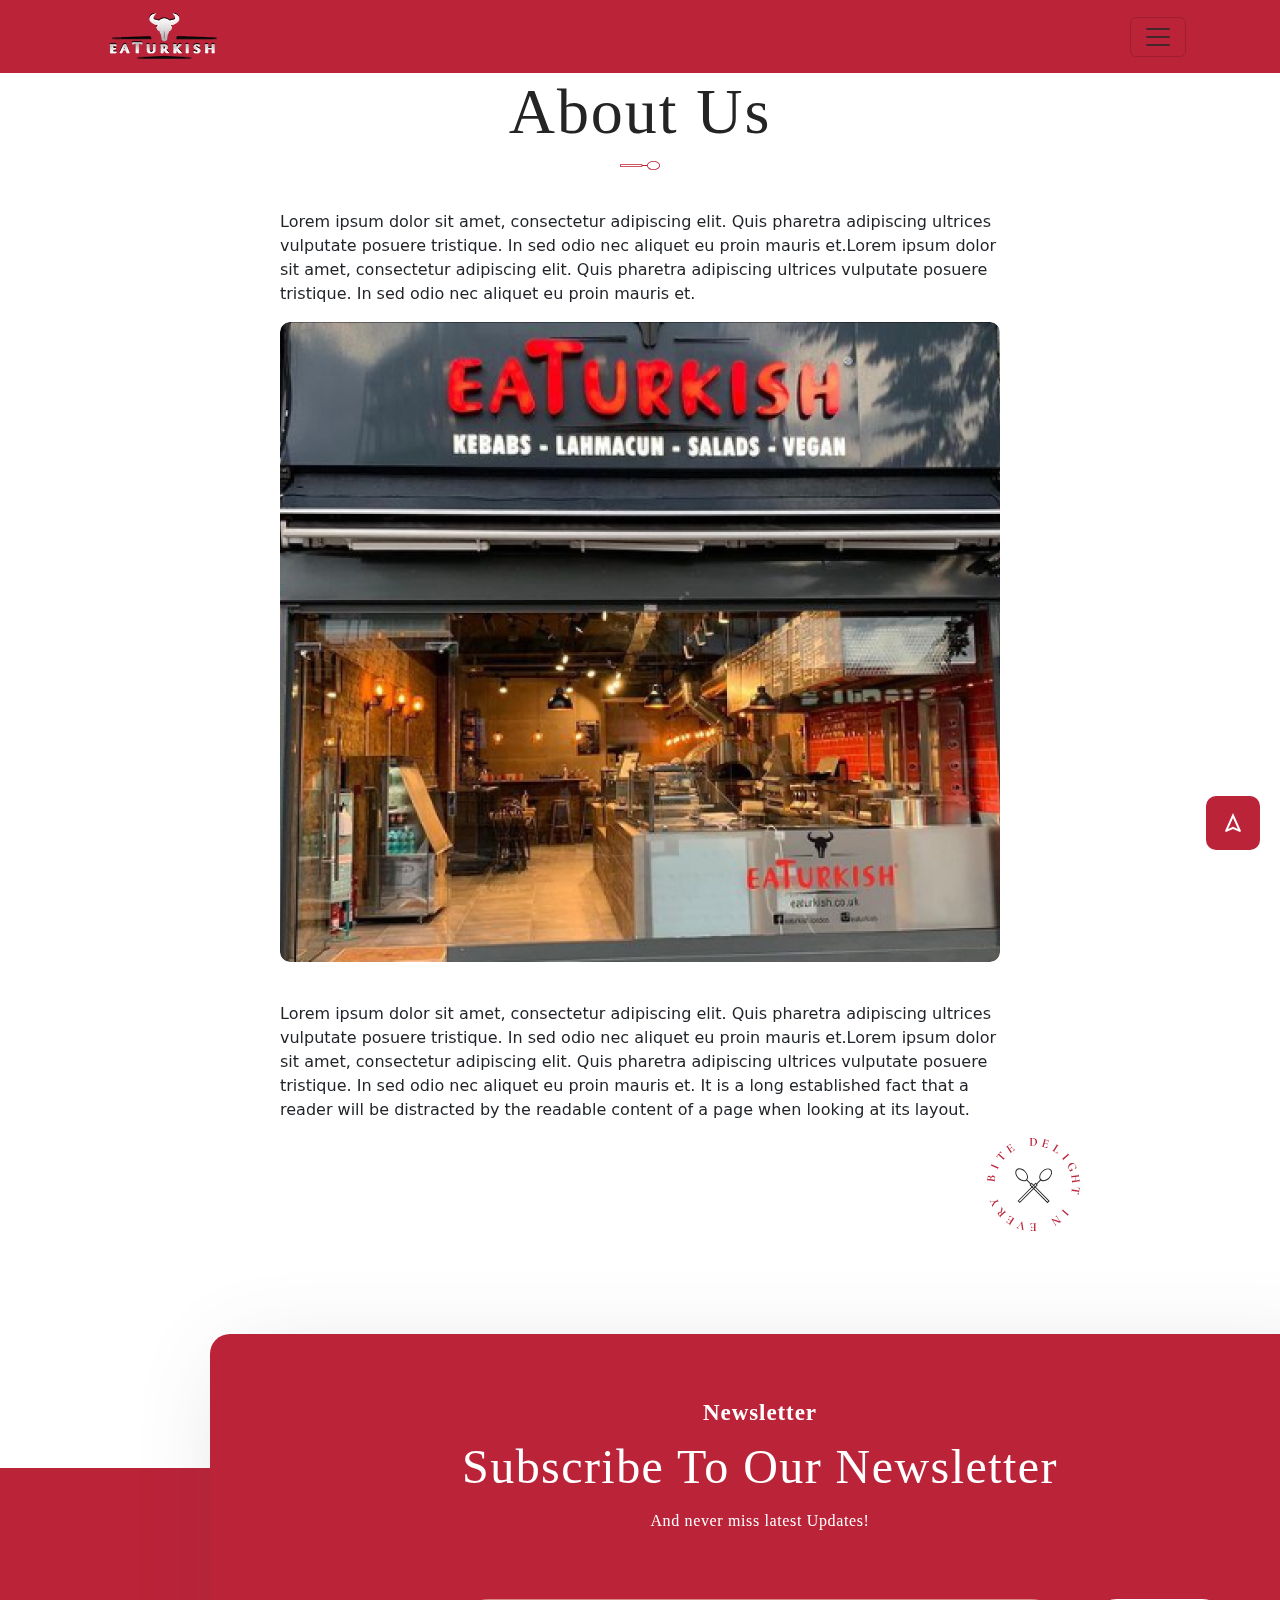
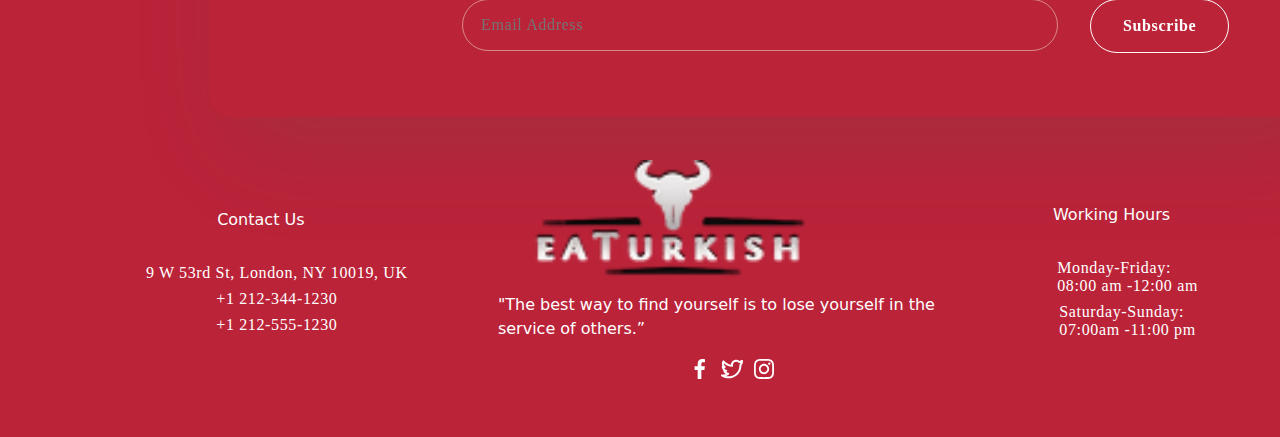
==== pages/about.html @ c63a6140 "exam-2.1" ====
<!DOCTYPE html>
<html lang="en">
<head>
    <meta charset="UTF-8">
    <meta name="viewport" content="width=device-width, initial-scale=1.0">
    <title>Document</title>
    <link rel="stylesheet" href="../css/about.min.css">
    <link rel="stylesheet" href="../css/bootstrap.min.css">
</head>
<header class="position-fixed w-100">
    <!-- <nav class="container">
        <div class="navbar pt-4">
            <img src="images/hedaer.logo.svg" alt="logo">
            <ul class="nav__list d-flex align-items-center gap-5 d-none">
                <li class="nav__item"><a href="#" class="nav__link">Menu</a></li>
                <li class="nav__item"><a href="#" class="nav__link">News</a></li>
                <li class="nav__item"><a href="#" class="nav__link">About Us</a></li>
                <li class="nav__item"><a href="#" class="nav__link">Contact Us</a></li>
                <li class="nav__item"><button class="nav__btn">Log in</button></li>
            </ul>
        </div>
    </nav> -->
    <div class="container">
        <nav class="navbar">
            <div class="container-fluid">
                <a class="navbar-brand" href="#"><img src="../images/hedaer.logo.svg" alt="logo"></a>
                <button class="navbar-toggler" type="button" data-bs-toggle="offcanvas" data-bs-target="#offcanvasNavbar" aria-controls="offcanvasNavbar" aria-label="Toggle navigation">
                    <span class="navbar-toggler-icon"></span>
                </button>
                <div class="offcanvas offcanvas-start w-100 bg-danger" tabindex="-1" id="offcanvasNavbar" aria-labelledby="offcanvasNavbarLabel">
                    <div class="offcanvas-header">
                        <h5 class="offcanvas-title" id="offcanvasNavbarLabel"><img src="../images/hedaer.logo.svg" alt="logo"></h5>
                        <button type="button" class="btn-close" data-bs-dismiss="offcanvas" aria-label="Close"></button>
                    </div>
                    <ul class="d-flex flex-column align-items-center justify-content-center gap-5">
                        <li class="nav-item bg-white p-2 w-100" style="max-width: 200px;">
                            <a class="nav-link text-black" aria-current="page" href="#">menu</a>
                        </li>
                        <li class="nav-item bg-white p-2 w-100" style="max-width: 200px;">
                            <a class="nav-link text-black" href="#">News</a>
                        </li>
                        <li class="nav-item bg-white p-2 w-100" style="max-width: 200px;">
                            <a class="nav-link text-black" href="#">About Us</a>
                        </li>
                        <li class="nav-item bg-white p-2 w-100" style="max-width: 200px;">
                            <a class="nav-link text-black" href="#">Contact Us</a>
                        </li>
                        <li class="nav-item bg-white p-2 w-100" style="max-width: 200px;">
                            <button class="nav-link text-black">Log in</button>
                        </li> 
                    </ul>
                </div>
            </div>
        </nav>
    </div>
</header>
<body>
     <button id="backtop">
            <a class="backtop__link" href="#">
                <img src="../images/top.svg" alt="">
            </a>
  </button>
    <main>
      <section id="about">
        <div class="container-about">
            <div class="about__wrapper d-flex flex-column align-items-center">
                <h1>About Us</h1>
                <img src="../images/news.logo.svg" alt="logo">
                <p class="">Lorem ipsum dolor sit amet, consectetur adipiscing elit. Quis pharetra adipiscing ultrices vulputate posuere tristique. In sed odio nec aliquet eu proin mauris et.Lorem ipsum dolor sit amet, consectetur adipiscing elit.
                    Quis pharetra adipiscing ultrices vulputate posuere tristique. In sed odio nec aliquet eu proin mauris et.
                </p>
                <img class="w-100 about__img" src="../images/pexels-ron-lach-8879653 2.jpg" alt="img">
                <p>Lorem ipsum dolor sit amet, consectetur adipiscing elit. Quis pharetra adipiscing ultrices vulputate posuere tristique. In sed odio nec aliquet eu proin mauris et.Lorem ipsum dolor sit amet, consectetur adipiscing elit.
                   Quis pharetra adipiscing ultrices vulputate posuere tristique. In sed odio nec aliquet eu proin mauris et. It is a long established fact that a reader will be distracted by the readable content of a page when looking at its layout. 
                </p>
            </div>
        </div>
         <img class="about__bottom__img" src="../images/img.svg" alt="img">
      </section>
    </main>
    <footer id="footer" class="footer position-relative">
        <div class="container">
            <div class="footer__wrapper">
                <div class="footer-box  position-absolute">
                    <h6>Newsletter</h6>
                    <h2>Subscribe to Our Newsletter</h2>
                    <p>And never miss latest Updates!</p>
                    <div class="form">
                        <input type="email" placeholder="Email Address">
                        <button>Subscribe</button>
                    </div>
                </div>
                <ul class="footer__list d-flex justify-content-between align-items-center">
                    <li class="footer__item d-flex flex-column gap-3">
                        <p class="text-white d-flex justify-content-center">Contact Us</p>
                        <ul class="footer__item__list d-flex flex-column align-items-center gap-2">
                            <li class="footer__item__list__item"><a href="#" class="nav-link text-white">9 W 53rd St, London, NY 10019, UK</a></li>
                            <li class="footer__item__list__item"><a href="#" class="nav-link text-white">+1 212-344-1230</a></li>
                            <li class="footer__item__list__item"><a href="#" class="nav-link text-white">+1 212-555-1230</a></li>
                        </ul>
                    </li>
                    <li class="footer__item d-flex flex-column gap-3">
                        <img class="w-100" style="max-width: 336px;" src="../images/hedaer.logo.svg" alt="logo">
                        <span class="footer__span text-white w-80">"The best way to find yourself is to lose yourself in the <br> service of others.”</span>
                        <ul class="footer__item__list d-flex justify-content-center align-items-center gap-2">
                            <img src="../images/facebook.svg" alt="logo">
                            <img src="../images/twitter.svg" alt="logo">
                            <img src="../images/instagramm.svg" alt="logo">
                        </ul>
                    </li>
                    <li class="footer__item d-flex flex-column gap-3">
                        <p class="text-white d-flex justify-content-center">Working Hours</p>
                        <ul class="footer__item__list d-flex flex-column align-items-center gap-2">
                            <li class="footer__item__list__item"><a href="#" class="nav-link text-white">Monday-Friday: <br>08:00 am -12:00 am</a></li>
                            <li class="footer__item__list__item"><a href="#" class="nav-link text-white">Saturday-Sunday: <br> 07:00am -11:00 pm</a></li>
                        </ul>
                    </li>
                </ul>
            </div>
        </div>
    </footer>
    <script src="../js/bootstrap.bundle.min.js"></script>
    <script src="../js/main.js"></script>
</body>
</html>
---- css/about.min.css ----
*{padding:0;margin:0}*,*::after,*::before{-webkit-box-sizing:border-box;box-sizing:border-box}html{scroll-behavior:smooth}ul{list-style:none}button{cursor:pointer}.container{max-width:1340px;padding-left:20px;padding-right:20px;margin:auto}#backtop{z-index:9999;border:none;border-radius:10px;position:fixed;right:20px;bottom:50px;background-color:rgba(0,0,0,0);background-color:#bb2339;-webkit-transition:.5s;transition:.5s}.backtop__link img{display:block;padding:15px;color:green;font-size:red}#backtop.backtop-show{bottom:50px}header{background-color:#bb2339}.nav__btn{padding:10px 40px;gap:10px;border-radius:100px;color:#fff;font-family:Open Sans;font-size:16px;font-style:normal;font-weight:600;line-height:175%;letter-spacing:.8px;background-color:rgba(0,0,0,0);text-transform:capitalize;border:1px solid #fff}.nav-item{border-radius:5px}.nav-link{color:#fff;font-family:Open Sans;font-size:16px;font-style:normal;font-weight:400;line-height:normal;letter-spacing:.64px}.nav__btn{display:-webkit-inline-box;display:-ms-inline-flexbox;display:inline-flex;padding:10px 40px;-webkit-box-pack:center;-ms-flex-pack:center;justify-content:center;text-align:center;gap:10px;font-family:Open Sans;font-size:16px;font-style:normal;font-weight:600;line-height:175%;letter-spacing:.8px;background-color:rgba(0,0,0,0);text-transform:capitalize;border-radius:100px;border:1px solid #fff}#home{padding:144px 0px 257px;background-color:#bb2339}.home__wrapper h6{margin-bottom:20px;font-family:Cera Round Pro;font-size:23px;color:#fff;font-style:normal;font-weight:700;line-height:130%;letter-spacing:.92px;text-transform:capitalize}.home__wrapper h1{margin-bottom:20px;width:100%;max-width:600px;color:#fff;font-family:Cera Round Pro;font-size:90px;font-style:normal;font-weight:700;line-height:130%;letter-spacing:3.6px;text-transform:capitalize}.home__wrapper p{max-width:453px;color:#fff;font-family:Open Sans;font-size:16px;font-style:normal;font-weight:400;line-height:175%;letter-spacing:.64px}.home__wrapper button{padding:8px 32px;-webkit-box-orient:vertical;-webkit-box-direction:normal;-ms-flex-direction:column;flex-direction:column;-webkit-box-pack:center;-ms-flex-pack:center;justify-content:center;-webkit-box-align:center;-ms-flex-align:center;align-items:center;color:#fff;font-family:Cera Round Pro;font-size:16px;font-style:normal;font-weight:700;line-height:175%;background-color:rgba(0,0,0,0);letter-spacing:.64px;border-radius:100px;border:1px solid #fff}.home__wrapper__rigth img{max-width:827px}#popular{padding:120px 0px;background:#f8f8f8}.popular__wrapper h2{margin-bottom:40px;color:#bb2339;font-variant-numeric:lining-nums tabular-nums;font-family:Cera Round Pro;font-size:48px;font-style:normal;font-weight:500;line-height:normal;letter-spacing:1.44px;text-transform:capitalize}.carousl__card{padding:20px 20px 40px;width:100%;max-width:310px;height:396px;-ms-flex-negative:0;flex-shrink:0;border-radius:14px;background:#fff}.carousl__card .carousel__kabab{margin-bottom:10px;width:100%;max-width:270px}.carousl__card p{margin-bottom:20px;max-width:270px;color:#242424;text-align:center;font-family:Open Sans;font-size:18px;font-style:normal;font-weight:600;line-height:normal}.carousl__card .carousel__star{margin-bottom:20px;width:100%;max-width:108px}.carousl__card span{color:#bb2339;text-align:center;font-family:Open Sans;font-size:24px;font-style:normal;font-weight:700;line-height:normal}#team-carousel{position:relative}#team-carousel :is(.owl-prev,.owl-next){position:absolute;width:40px;height:40px;top:-60px;background-color:rgba(0,0,0,0);border:1px solid #646464;border-radius:5px}#carousel :is(.owl-prev,.owl-next){position:absolute;width:40px;height:40px;top:-60px;background-color:rgba(0,0,0,0);border:1px solid #646464;border-radius:5px}#carousel :is(.owl-prev,.owl-next){position:absolute;width:40px;height:40px;top:-60px;background-color:rgba(0,0,0,0);border:1px solid #646464;border-radius:5px}#team-carousel :is(.owl-prev,.owl-next):hover{border:1px solid #bb2339}#team-carousel .owl-prev{right:50px;-webkit-transition:.5s;transition:.5s}#team-carousel .owl-next{right:5px;-webkit-transition:.5s;transition:.5s}#team-carousel .owl-dot span{width:30px;height:10px;background:gray;-webkit-transition:all .5s;transition:all .5s}#team-carousel .owl-dot.active span{display:-webkit-box;display:-ms-flexbox;display:flex;gap:35px;width:50px;background:red}.bottom__card{padding:30px 50px 30px 20px;width:100%;max-width:410px;-ms-flex-negative:0;flex-shrink:0;border-radius:10px;border:1px solid rgba(51,51,51,.1);background:#fff}.bottom__card h4{margin-bottom:10px;color:#333;font-family:Inter;font-size:24px;font-style:normal;font-weight:600;line-height:26px}.bottom__card p{margin-bottom:21px;width:100%;max-width:340px;color:#333;font-family:Inter;font-size:14px;font-style:normal;font-weight:400;line-height:22px;opacity:.7}.bottom__card .carousel__list{display:-webkit-box;display:-ms-flexbox;display:flex;-webkit-box-align:center;-ms-flex-align:center;align-items:center;-webkit-box-pack:justify;-ms-flex-pack:justify;justify-content:space-between}.bottom__card .carousel__list .carousel__item{display:-webkit-box;display:-ms-flexbox;display:flex;-webkit-box-align:center;-ms-flex-align:center;align-items:center;-webkit-box-pack:start;-ms-flex-pack:start;justify-content:flex-start;gap:5px}.carousel__card{padding:30px 50px 30px 20px;width:100%;max-width:410px;-ms-flex-negative:0;flex-shrink:0;border-radius:10px;border:1px solid rgba(51,51,51,.1);background:#fff}.carousel__card h4{color:#333;font-family:Inter;font-size:24px;font-style:normal;font-weight:600;line-height:26px}.carousel__card p{max-width:340px;color:#333;font-family:Inter;font-size:14px;font-style:normal;font-weight:400;line-height:22px;opacity:.7}#bottom-carousel :is(.owl-prev,.owl-next){background-color:rgba(0,0,0,0);border:1px solid #646464;width:40px;height:40px}#bottom-carousel :is(.owl-prev,.owl-next):hover{border:1px solid #bb2339}#tab{padding:120px 0px}.tab__card{border-radius:14px;border:1px solid rgba(36,36,36,.1);background:#fff}.ap-tab-list{margin-bottom:50px}.ap-tab-item{padding:10px 30px;-webkit-box-pack:center;-ms-flex-pack:center;justify-content:center;-webkit-box-align:center;-ms-flex-align:center;align-items:center;gap:10px;border-radius:100px;border:1px solid var(--qizil, #BB2339);-webkit-transition:.5s;transition:.5s}.ap-tab-item:hover{background:#bb2339}.ap-tab-item:hover .ap-tab-link{color:#fff}.ap-tab-link{color:#242424;font-family:Open Sans;font-size:16px;font-style:normal;font-weight:600;line-height:175%;letter-spacing:.8px;text-transform:capitalize}.customer{padding:100px 0px 90px;background:#f4f4f4}.customer__wrapper__top{margin-bottom:60px}.customer__wrapper__top h6{margin-bottom:8px;color:#242424;font-variant-numeric:lining-nums tabular-nums;font-family:Cera Round Pro;font-size:23px;font-style:normal;font-weight:700;line-height:130%;letter-spacing:.92px;text-transform:capitalize}.customer__wrapper__top h2{color:#242424;font-variant-numeric:lining-nums tabular-nums;font-family:Cera Round Pro;font-size:48px;font-style:normal;font-weight:400;line-height:130%;letter-spacing:1.44px;text-transform:capitalize}#news{padding:128px 0px}.news__wrapper__top h6{font-family:Cera Round Pro;font-size:23px;font-style:normal;font-weight:700;line-height:130%;letter-spacing:.92px;text-transform:capitalize}.news__wrapper__top h3{margin-bottom:60px;color:#bb2339;font-variant-numeric:lining-nums tabular-nums;font-family:Cera Round Pro;font-size:48px;font-style:normal;font-weight:500;line-height:130%;letter-spacing:1.44px;text-transform:capitalize}.news__wrapper__middle{margin-bottom:58px}.news__wrapper__middle .news__card{max-width:410px;-ms-flex-negative:0;flex-shrink:0;border-radius:14px;border:1px solid rgba(36,36,36,.1);background:#fff}.news__wrapper__middle .news__card img{margin-bottom:20px;width:100%;max-width:410px}.news__wrapper__middle .news__card__content{padding:20px 20px 30px}.news__wrapper__middle .news__card__content h5{color:#242424;font-family:Cera Round Pro;font-size:24px;font-style:normal;font-weight:500;line-height:32px;text-transform:capitalize}.news__wrapper__middle .news__card__content .span__link{display:-webkit-box;display:-ms-flexbox;display:flex;-webkit-box-pack:justify;-ms-flex-pack:justify;justify-content:space-between;-webkit-box-align:center;-ms-flex-align:center;align-items:center}.news__wrapper__bottom{display:-webkit-box;display:-ms-flexbox;display:flex;-webkit-box-pack:center;-ms-flex-pack:center;justify-content:center}.news__wrapper__bottom button{width:100%;max-width:149px;display:-webkit-box;display:-ms-flexbox;display:flex;-webkit-box-pack:center;-ms-flex-pack:center;justify-content:center;color:#242424;font-family:Cera Round Pro;font-size:16px;font-style:normal;font-weight:700;line-height:175%;letter-spacing:.64px;background-color:rgba(0,0,0,0);padding:8px 32px;border-radius:100px;border:1px solid var(--qizil, #BB2339)}#modal{padding:120px 0px}#galerry{margin-bottom:200px;padding:128px 0px 136px;background:#f4f4f4}.galerry__wrapper__left{width:100%;max-width:491px;display:-webkit-box;display:-ms-flexbox;display:flex;-webkit-box-orient:vertical;-webkit-box-direction:normal;-ms-flex-direction:column;flex-direction:column;-webkit-box-align:start;-ms-flex-align:start;align-items:flex-start;gap:10px}.galerry__wrapper__left h6{color:#242424;font-family:Cera Round Pro;font-size:23px;font-style:normal;font-weight:700;line-height:130%;letter-spacing:.92px;text-transform:capitalize}.galerry__wrapper__left h3{color:#242424;text-align:center;font-variant-numeric:lining-nums tabular-nums;font-family:Cera Round Pro;font-size:48px;font-style:normal;font-weight:500;line-height:130%;letter-spacing:1.44px;text-transform:capitalize}.galerry__wrapper__left p{color:#aaa;font-family:Open Sans;font-size:16px;font-style:normal;font-weight:400;line-height:175%;letter-spacing:.64px}.galerry__wrapper__left button{display:-webkit-box;display:-ms-flexbox;display:flex;padding:8px 32px;-webkit-box-pack:center;-ms-flex-pack:center;justify-content:center;-webkit-box-align:center;-ms-flex-align:center;align-items:center;color:#242424;font-family:Cera Round Pro;font-size:16px;font-style:normal;font-weight:700;line-height:175%;letter-spacing:.64px;gap:10px;border-radius:100px;border:1px solid var(--qizil, #BB2339)}#footer{margin-top:120px;padding:292px 0px 40px;background:#bb2339}.footer-box{width:100%;max-width:1100px;left:210px;margin:auto;top:-134px;padding:64px 252px;-webkit-box-orient:vertical;-webkit-box-direction:normal;-ms-flex-direction:column;flex-direction:column;-webkit-box-pack:center;-ms-flex-pack:center;justify-content:center;-webkit-box-align:center;-ms-flex-align:center;align-items:center;gap:64px;border-radius:20px;background-color:#bb2339;-webkit-box-shadow:22px 30px 95px 1px rgba(86,86,86,.2);box-shadow:22px 30px 95px 1px rgba(86,86,86,.2)}.footer-box h6{font-family:Cera Round Pro;font-size:23px;font-style:normal;font-weight:700;text-align:center;line-height:130%;color:#fff;letter-spacing:.92px;text-transform:capitalize}.footer-box h2{color:#fff;text-align:center;font-variant-numeric:lining-nums tabular-nums;font-family:Cera Round Pro;font-size:48px;font-style:normal;font-weight:500;line-height:130%;letter-spacing:1.44px;text-transform:capitalize}.footer-box p{margin-bottom:64px;color:#fff;text-align:center;font-family:Open Sans;font-size:16px;font-style:normal;font-weight:400;line-height:175%;letter-spacing:.64px}.footer-box .form{display:-webkit-box;display:-ms-flexbox;display:flex;gap:32px}.footer-box .form input{padding-left:18px;width:100%;max-width:635px;height:52px;-ms-flex-negative:0;flex-shrink:0;border-radius:100px;outline:none;border:1px solid rgba(245,239,219,.5);color:var(--AAAAAA, #AAA);background-color:rgba(0,0,0,0);font-variant-numeric:lining-nums tabular-nums;font-family:Cera Round Pro;font-size:16px;font-style:normal;font-weight:500;line-height:175%;letter-spacing:.64px;text-transform:capitalize}.footer-box .form button{width:100%;max-width:144px;padding:12px 32px;-webkit-box-pack:center;-ms-flex-pack:center;justify-content:center;-webkit-box-align:center;-ms-flex-align:center;align-items:center;gap:10px;border-radius:100px;border:1px solid #fff;color:#fff;background-color:rgba(0,0,0,0);font-family:Cera Round Pro;font-size:16px;font-style:normal;font-weight:700;line-height:175%;letter-spacing:.64px}.container-about{max-width:760px !important;margin:auto;padding-left:20px;padding-right:20px}#backtop{z-index:99999;border:none;border-radius:10px;position:fixed;right:20px;bottom:50px;background-color:rgba(0,0,0,0);background-color:#bb2339;-webkit-transition:.5s;transition:.5s}.backtop__link img{display:block;padding:15px;color:green;font-size:red}#backtop.backtop-show{bottom:50px}#about{position:relative;padding:70px 0px 210px}.about__wrapper h1{color:#242424;text-align:center;font-variant-numeric:lining-nums tabular-nums;font-family:Cera Round Pro;font-size:64px;font-style:normal;font-weight:500;line-height:130%;letter-spacing:1.92px;text-transform:capitalize}.about__wrapper img{margin-bottom:40px}.about__wrapper .about__img{max-width:720px;-ms-flex-negative:0;flex-shrink:0;border-radius:10px}.about__bottom__img{position:absolute;right:200px}
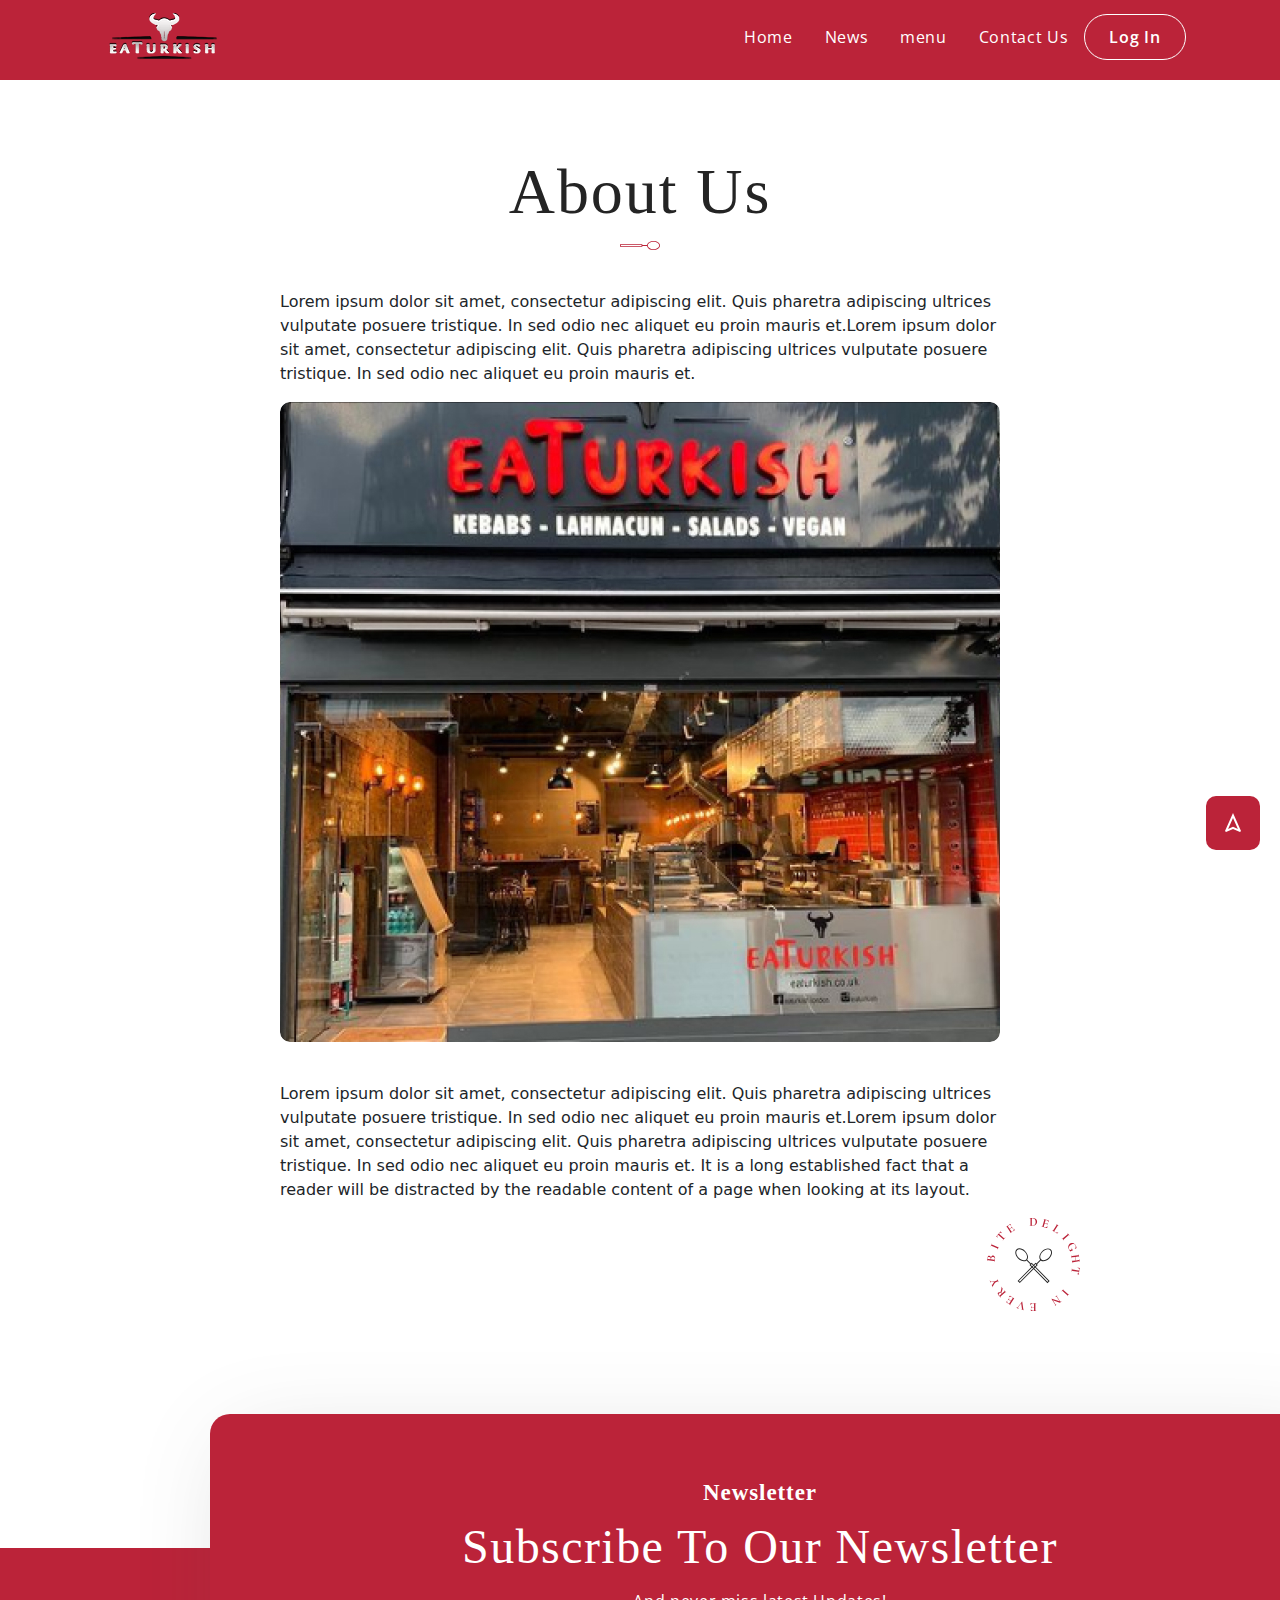
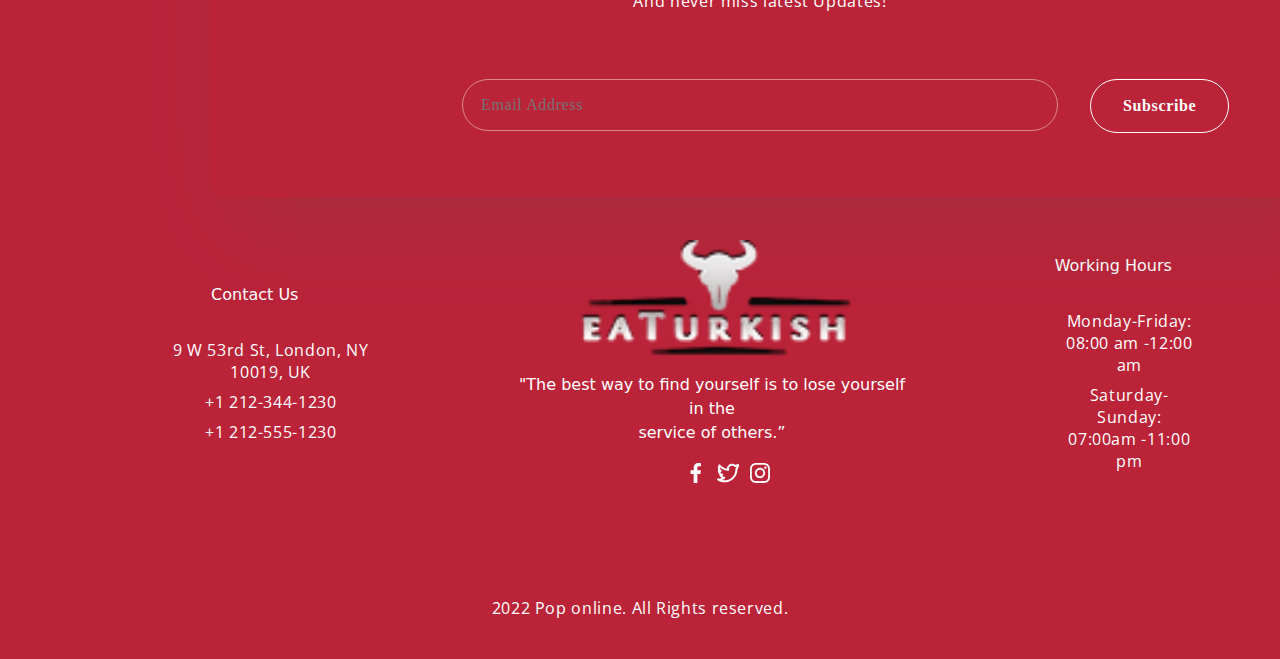
==== commit 4bf6149c: "dnfir" ====
--- a/pages/about.html
+++ b/pages/about.html
@@ -7,53 +7,58 @@
     <link rel="stylesheet" href="../css/about.min.css">
     <link rel="stylesheet" href="../css/bootstrap.min.css">
 </head>
-<header class="position-fixed w-100">
-    <!-- <nav class="container">
-        <div class="navbar pt-4">
-            <img src="images/hedaer.logo.svg" alt="logo">
-            <ul class="nav__list d-flex align-items-center gap-5 d-none">
-                <li class="nav__item"><a href="#" class="nav__link">Menu</a></li>
-                <li class="nav__item"><a href="#" class="nav__link">News</a></li>
-                <li class="nav__item"><a href="#" class="nav__link">About Us</a></li>
-                <li class="nav__item"><a href="#" class="nav__link">Contact Us</a></li>
-                <li class="nav__item"><button class="nav__btn">Log in</button></li>
-            </ul>
+ <header id="navbar" class="position-fixed w-100">
+    <div class="container">
+      <nav class="navbar">
+        <div class="container-fluid">
+          <a class="navbar-brand" href="#"><img src="../images/hedaer.logo.svg" alt="logo"></a>
+          <ul class="nav d-flex align-items-center d-none d-lg-flex">
+            <li class="nav-item">
+              <a class="nav-link text-white" href="../index.html">Home</a>
+            </li>
+            <li class="nav-item">
+              <a class="nav-link text-white" href="news.html">News</a>
+            </li>
+            <li class="nav-item">
+              <a class="nav-link text-white" href="home-2.html">menu</a>
+            </li>
+            <li class="nav-item">
+              <a href="contact.html" class="nav-link text-white">Contact Us</a>
+            </li>
+            <li class="nav-item">
+              <button class="nav__btn border-white text-white bg-transparent py-2 px-4">Log in</button>
+            </li>
+          </ul>
+          <button class="btn btn-danger bg-transparent border-0 d-lg-none" type="button" data-bs-toggle="offcanvas" data-bs-target="#offcanvasScrolling" aria-controls="offcanvasScrolling"><img class="bg-transparent" src="../images/menu.svg" alt="menu"></button>
+          <div class="offcanvas offcanvas-start w-100 bg-secondary-subtle" data-bs-scroll="true" data-bs-backdrop="false" tabindex="-1" id="offcanvasScrolling" aria-labelledby="offcanvasScrollingLabel">
+            <div class="offcanvas-header bg-danger">
+              <img src="../images/hedaer.logo.svg" class="offcanvas-title" id="offcanvasScrollingLabel">
+              <button type="button" class="btn-close bg-danger " data-bs-dismiss="offcanvas" aria-label="Close"></button>
+            </div>
+            <div class="offcanvas-body">
+                <ul class="nav d-flex flex-column align-items-center justify-content-center gap-5">
+            <li class="nav-item-respon">
+              <a class="nav-link text-white" href="../index.html">Menu</a>
+            </li>
+            <li class="nav-item-respon">
+              <a class="nav-link text-white" href="news.html">News</a>
+            </li>
+            <li class="nav-item-respon">
+              <a class="nav-link text-white" href="home-2.html">menu</a>
+            </li>
+            <li class="nav-item-respon">
+              <a href="contact.html" class="nav-link text-white">Contact Us</a>
+            </li>
+            <li class="nav-item-respon">
+              <a href="../index.html" class="nav-link text-white">Log in</a>
+            </li>
+          </ul>
+            </div>
+          </div>
         </div>
-    </nav> -->
-    <div class="container">
-        <nav class="navbar">
-            <div class="container-fluid">
-                <a class="navbar-brand" href="#"><img src="../images/hedaer.logo.svg" alt="logo"></a>
-                <button class="navbar-toggler" type="button" data-bs-toggle="offcanvas" data-bs-target="#offcanvasNavbar" aria-controls="offcanvasNavbar" aria-label="Toggle navigation">
-                    <span class="navbar-toggler-icon"></span>
-                </button>
-                <div class="offcanvas offcanvas-start w-100 bg-danger" tabindex="-1" id="offcanvasNavbar" aria-labelledby="offcanvasNavbarLabel">
-                    <div class="offcanvas-header">
-                        <h5 class="offcanvas-title" id="offcanvasNavbarLabel"><img src="../images/hedaer.logo.svg" alt="logo"></h5>
-                        <button type="button" class="btn-close" data-bs-dismiss="offcanvas" aria-label="Close"></button>
-                    </div>
-                    <ul class="d-flex flex-column align-items-center justify-content-center gap-5">
-                        <li class="nav-item bg-white p-2 w-100" style="max-width: 200px;">
-                            <a class="nav-link text-black" aria-current="page" href="#">menu</a>
-                        </li>
-                        <li class="nav-item bg-white p-2 w-100" style="max-width: 200px;">
-                            <a class="nav-link text-black" href="#">News</a>
-                        </li>
-                        <li class="nav-item bg-white p-2 w-100" style="max-width: 200px;">
-                            <a class="nav-link text-black" href="#">About Us</a>
-                        </li>
-                        <li class="nav-item bg-white p-2 w-100" style="max-width: 200px;">
-                            <a class="nav-link text-black" href="#">Contact Us</a>
-                        </li>
-                        <li class="nav-item bg-white p-2 w-100" style="max-width: 200px;">
-                            <button class="nav-link text-black">Log in</button>
-                        </li> 
-                    </ul>
-                </div>
-            </div>
-        </nav>
+      </nav>
     </div>
-</header>
+  </header>
 <body>
      <button id="backtop">
             <a class="backtop__link" href="#">
@@ -79,47 +84,50 @@
          <img class="about__bottom__img" src="../images/img.svg" alt="img">
       </section>
     </main>
-    <footer id="footer" class="footer position-relative">
-        <div class="container">
-            <div class="footer__wrapper">
-                <div class="footer-box  position-absolute">
-                    <h6>Newsletter</h6>
-                    <h2>Subscribe to Our Newsletter</h2>
-                    <p>And never miss latest Updates!</p>
-                    <div class="form">
-                        <input type="email" placeholder="Email Address">
-                        <button>Subscribe</button>
-                    </div>
-                </div>
-                <ul class="footer__list d-flex justify-content-between align-items-center">
-                    <li class="footer__item d-flex flex-column gap-3">
-                        <p class="text-white d-flex justify-content-center">Contact Us</p>
-                        <ul class="footer__item__list d-flex flex-column align-items-center gap-2">
-                            <li class="footer__item__list__item"><a href="#" class="nav-link text-white">9 W 53rd St, London, NY 10019, UK</a></li>
-                            <li class="footer__item__list__item"><a href="#" class="nav-link text-white">+1 212-344-1230</a></li>
-                            <li class="footer__item__list__item"><a href="#" class="nav-link text-white">+1 212-555-1230</a></li>
-                        </ul>
-                    </li>
-                    <li class="footer__item d-flex flex-column gap-3">
-                        <img class="w-100" style="max-width: 336px;" src="../images/hedaer.logo.svg" alt="logo">
-                        <span class="footer__span text-white w-80">"The best way to find yourself is to lose yourself in the <br> service of others.”</span>
-                        <ul class="footer__item__list d-flex justify-content-center align-items-center gap-2">
-                            <img src="../images/facebook.svg" alt="logo">
-                            <img src="../images/twitter.svg" alt="logo">
-                            <img src="../images/instagramm.svg" alt="logo">
-                        </ul>
-                    </li>
-                    <li class="footer__item d-flex flex-column gap-3">
-                        <p class="text-white d-flex justify-content-center">Working Hours</p>
-                        <ul class="footer__item__list d-flex flex-column align-items-center gap-2">
-                            <li class="footer__item__list__item"><a href="#" class="nav-link text-white">Monday-Friday: <br>08:00 am -12:00 am</a></li>
-                            <li class="footer__item__list__item"><a href="#" class="nav-link text-white">Saturday-Sunday: <br> 07:00am -11:00 pm</a></li>
-                        </ul>
-                    </li>
-                </ul>
+   <footer id="footer" class="footer position-relative">
+      <div class="container">
+         <div class="footer-box d-none d-lg-block  position-absolute w-100">
+            <h6>Newsletter</h6>
+            <h2>Subscribe to Our Newsletter</h2>
+            <p>And never miss latest Updates!</p>
+            <div class="form">
+              <input type="email" placeholder="Email Address">
+              <button>Subscribe</button>
             </div>
+          </div>
+        <div class="footer__wrapper">
+          <ul class="footer__wrapper__list text-center d-lg-flex  align-items-center me-5 me-lg-0 ">
+            <li class="footer__item d-flex flex-column gap-3 mb-5 mb-lg-0">
+              <p class="text-white d-flex justify-content-center">Contact Us</p>
+              <ul class="footer__item__list d-flex flex-column align-items-center gap-2">
+                <li class="footer__item__list__item"><a href="#" class="nav-link text-white">9 W 53rd St, London, NY 10019, UK</a></li>
+                <li class="footer__item__list__item"><a href="#" class="nav-link text-white">+1 212-344-1230</a></li>
+                <li class="footer__item__list__item"><a href="#" class="nav-link text-white">+1 212-555-1230</a></li>
+              </ul>
+            </li>
+            <li class="footer__item d-flex flex-column align-items-center gap-3 mb-5 mb-lg-0">
+              <img class="w-100" style="max-width: 336px;" src="../images/hedaer.logo.svg" alt="logo">
+              <span class="footer__span text-white w-80">"The best way to find yourself is to lose yourself in the <br> service of others.”</span>
+              <ul class="footer__item__list d-flex justify-content-center align-items-center gap-2">
+                <img src="../images/facebook.svg" alt="logo">
+                <img src="../images/twitter.svg" alt="logo">
+                <img src="../images/instagramm.svg" alt="logo">
+              </ul>
+            </li>
+            <li class="footer__item d-flex flex-column gap-3 mb-5 mb-lg-0">
+              <p class="text-white d-flex justify-content-center">Working Hours</p>
+              <ul class="footer__item__list d-flex flex-column align-items-center gap-2">
+                <li class="footer__item__list__item"><a href="#" class="nav-link text-white">Monday-Friday: <br>08:00 am -12:00 am</a></li>
+                <li class="footer__item__list__item"><a href="#" class="nav-link text-white">Saturday-Sunday: <br> 07:00am -11:00 pm</a></li>
+              </ul>
+            </li>
+          </ul>
+          <div class="footer__bottom  d-flex justify-content-center align-items-center">
+            <a class="nav-link text-white" href="#">2022 Pop online. All Rights reserved.</a>
+          </div>
         </div>
-    </footer>
+      </div>
+    </footer> 
     <script src="../js/bootstrap.bundle.min.js"></script>
     <script src="../js/main.js"></script>
 </body>
--- a/css/about.min.css
+++ b/css/about.min.css
@@ -1 +1 @@
-*{padding:0;margin:0}*,*::after,*::before{-webkit-box-sizing:border-box;box-sizing:border-box}html{scroll-behavior:smooth}ul{list-style:none}button{cursor:pointer}.container{max-width:1340px;padding-left:20px;padding-right:20px;margin:auto}#backtop{z-index:9999;border:none;border-radius:10px;position:fixed;right:20px;bottom:50px;background-color:rgba(0,0,0,0);background-color:#bb2339;-webkit-transition:.5s;transition:.5s}.backtop__link img{display:block;padding:15px;color:green;font-size:red}#backtop.backtop-show{bottom:50px}header{background-color:#bb2339}.nav__btn{padding:10px 40px;gap:10px;border-radius:100px;color:#fff;font-family:Open Sans;font-size:16px;font-style:normal;font-weight:600;line-height:175%;letter-spacing:.8px;background-color:rgba(0,0,0,0);text-transform:capitalize;border:1px solid #fff}.nav-item{border-radius:5px}.nav-link{color:#fff;font-family:Open Sans;font-size:16px;font-style:normal;font-weight:400;line-height:normal;letter-spacing:.64px}.nav__btn{display:-webkit-inline-box;display:-ms-inline-flexbox;display:inline-flex;padding:10px 40px;-webkit-box-pack:center;-ms-flex-pack:center;justify-content:center;text-align:center;gap:10px;font-family:Open Sans;font-size:16px;font-style:normal;font-weight:600;line-height:175%;letter-spacing:.8px;background-color:rgba(0,0,0,0);text-transform:capitalize;border-radius:100px;border:1px solid #fff}#home{padding:144px 0px 257px;background-color:#bb2339}.home__wrapper h6{margin-bottom:20px;font-family:Cera Round Pro;font-size:23px;color:#fff;font-style:normal;font-weight:700;line-height:130%;letter-spacing:.92px;text-transform:capitalize}.home__wrapper h1{margin-bottom:20px;width:100%;max-width:600px;color:#fff;font-family:Cera Round Pro;font-size:90px;font-style:normal;font-weight:700;line-height:130%;letter-spacing:3.6px;text-transform:capitalize}.home__wrapper p{max-width:453px;color:#fff;font-family:Open Sans;font-size:16px;font-style:normal;font-weight:400;line-height:175%;letter-spacing:.64px}.home__wrapper button{padding:8px 32px;-webkit-box-orient:vertical;-webkit-box-direction:normal;-ms-flex-direction:column;flex-direction:column;-webkit-box-pack:center;-ms-flex-pack:center;justify-content:center;-webkit-box-align:center;-ms-flex-align:center;align-items:center;color:#fff;font-family:Cera Round Pro;font-size:16px;font-style:normal;font-weight:700;line-height:175%;background-color:rgba(0,0,0,0);letter-spacing:.64px;border-radius:100px;border:1px solid #fff}.home__wrapper__rigth img{max-width:827px}#popular{padding:120px 0px;background:#f8f8f8}.popular__wrapper h2{margin-bottom:40px;color:#bb2339;font-variant-numeric:lining-nums tabular-nums;font-family:Cera Round Pro;font-size:48px;font-style:normal;font-weight:500;line-height:normal;letter-spacing:1.44px;text-transform:capitalize}.carousl__card{padding:20px 20px 40px;width:100%;max-width:310px;height:396px;-ms-flex-negative:0;flex-shrink:0;border-radius:14px;background:#fff}.carousl__card .carousel__kabab{margin-bottom:10px;width:100%;max-width:270px}.carousl__card p{margin-bottom:20px;max-width:270px;color:#242424;text-align:center;font-family:Open Sans;font-size:18px;font-style:normal;font-weight:600;line-height:normal}.carousl__card .carousel__star{margin-bottom:20px;width:100%;max-width:108px}.carousl__card span{color:#bb2339;text-align:center;font-family:Open Sans;font-size:24px;font-style:normal;font-weight:700;line-height:normal}#team-carousel{position:relative}#team-carousel :is(.owl-prev,.owl-next){position:absolute;width:40px;height:40px;top:-60px;background-color:rgba(0,0,0,0);border:1px solid #646464;border-radius:5px}#carousel :is(.owl-prev,.owl-next){position:absolute;width:40px;height:40px;top:-60px;background-color:rgba(0,0,0,0);border:1px solid #646464;border-radius:5px}#carousel :is(.owl-prev,.owl-next){position:absolute;width:40px;height:40px;top:-60px;background-color:rgba(0,0,0,0);border:1px solid #646464;border-radius:5px}#team-carousel :is(.owl-prev,.owl-next):hover{border:1px solid #bb2339}#team-carousel .owl-prev{right:50px;-webkit-transition:.5s;transition:.5s}#team-carousel .owl-next{right:5px;-webkit-transition:.5s;transition:.5s}#team-carousel .owl-dot span{width:30px;height:10px;background:gray;-webkit-transition:all .5s;transition:all .5s}#team-carousel .owl-dot.active span{display:-webkit-box;display:-ms-flexbox;display:flex;gap:35px;width:50px;background:red}.bottom__card{padding:30px 50px 30px 20px;width:100%;max-width:410px;-ms-flex-negative:0;flex-shrink:0;border-radius:10px;border:1px solid rgba(51,51,51,.1);background:#fff}.bottom__card h4{margin-bottom:10px;color:#333;font-family:Inter;font-size:24px;font-style:normal;font-weight:600;line-height:26px}.bottom__card p{margin-bottom:21px;width:100%;max-width:340px;color:#333;font-family:Inter;font-size:14px;font-style:normal;font-weight:400;line-height:22px;opacity:.7}.bottom__card .carousel__list{display:-webkit-box;display:-ms-flexbox;display:flex;-webkit-box-align:center;-ms-flex-align:center;align-items:center;-webkit-box-pack:justify;-ms-flex-pack:justify;justify-content:space-between}.bottom__card .carousel__list .carousel__item{display:-webkit-box;display:-ms-flexbox;display:flex;-webkit-box-align:center;-ms-flex-align:center;align-items:center;-webkit-box-pack:start;-ms-flex-pack:start;justify-content:flex-start;gap:5px}.carousel__card{padding:30px 50px 30px 20px;width:100%;max-width:410px;-ms-flex-negative:0;flex-shrink:0;border-radius:10px;border:1px solid rgba(51,51,51,.1);background:#fff}.carousel__card h4{color:#333;font-family:Inter;font-size:24px;font-style:normal;font-weight:600;line-height:26px}.carousel__card p{max-width:340px;color:#333;font-family:Inter;font-size:14px;font-style:normal;font-weight:400;line-height:22px;opacity:.7}#bottom-carousel :is(.owl-prev,.owl-next){background-color:rgba(0,0,0,0);border:1px solid #646464;width:40px;height:40px}#bottom-carousel :is(.owl-prev,.owl-next):hover{border:1px solid #bb2339}#tab{padding:120px 0px}.tab__card{border-radius:14px;border:1px solid rgba(36,36,36,.1);background:#fff}.ap-tab-list{margin-bottom:50px}.ap-tab-item{padding:10px 30px;-webkit-box-pack:center;-ms-flex-pack:center;justify-content:center;-webkit-box-align:center;-ms-flex-align:center;align-items:center;gap:10px;border-radius:100px;border:1px solid var(--qizil, #BB2339);-webkit-transition:.5s;transition:.5s}.ap-tab-item:hover{background:#bb2339}.ap-tab-item:hover .ap-tab-link{color:#fff}.ap-tab-link{color:#242424;font-family:Open Sans;font-size:16px;font-style:normal;font-weight:600;line-height:175%;letter-spacing:.8px;text-transform:capitalize}.customer{padding:100px 0px 90px;background:#f4f4f4}.customer__wrapper__top{margin-bottom:60px}.customer__wrapper__top h6{margin-bottom:8px;color:#242424;font-variant-numeric:lining-nums tabular-nums;font-family:Cera Round Pro;font-size:23px;font-style:normal;font-weight:700;line-height:130%;letter-spacing:.92px;text-transform:capitalize}.customer__wrapper__top h2{color:#242424;font-variant-numeric:lining-nums tabular-nums;font-family:Cera Round Pro;font-size:48px;font-style:normal;font-weight:400;line-height:130%;letter-spacing:1.44px;text-transform:capitalize}#news{padding:128px 0px}.news__wrapper__top h6{font-family:Cera Round Pro;font-size:23px;font-style:normal;font-weight:700;line-height:130%;letter-spacing:.92px;text-transform:capitalize}.news__wrapper__top h3{margin-bottom:60px;color:#bb2339;font-variant-numeric:lining-nums tabular-nums;font-family:Cera Round Pro;font-size:48px;font-style:normal;font-weight:500;line-height:130%;letter-spacing:1.44px;text-transform:capitalize}.news__wrapper__middle{margin-bottom:58px}.news__wrapper__middle .news__card{max-width:410px;-ms-flex-negative:0;flex-shrink:0;border-radius:14px;border:1px solid rgba(36,36,36,.1);background:#fff}.news__wrapper__middle .news__card img{margin-bottom:20px;width:100%;max-width:410px}.news__wrapper__middle .news__card__content{padding:20px 20px 30px}.news__wrapper__middle .news__card__content h5{color:#242424;font-family:Cera Round Pro;font-size:24px;font-style:normal;font-weight:500;line-height:32px;text-transform:capitalize}.news__wrapper__middle .news__card__content .span__link{display:-webkit-box;display:-ms-flexbox;display:flex;-webkit-box-pack:justify;-ms-flex-pack:justify;justify-content:space-between;-webkit-box-align:center;-ms-flex-align:center;align-items:center}.news__wrapper__bottom{display:-webkit-box;display:-ms-flexbox;display:flex;-webkit-box-pack:center;-ms-flex-pack:center;justify-content:center}.news__wrapper__bottom button{width:100%;max-width:149px;display:-webkit-box;display:-ms-flexbox;display:flex;-webkit-box-pack:center;-ms-flex-pack:center;justify-content:center;color:#242424;font-family:Cera Round Pro;font-size:16px;font-style:normal;font-weight:700;line-height:175%;letter-spacing:.64px;background-color:rgba(0,0,0,0);padding:8px 32px;border-radius:100px;border:1px solid var(--qizil, #BB2339)}#modal{padding:120px 0px}#galerry{margin-bottom:200px;padding:128px 0px 136px;background:#f4f4f4}.galerry__wrapper__left{width:100%;max-width:491px;display:-webkit-box;display:-ms-flexbox;display:flex;-webkit-box-orient:vertical;-webkit-box-direction:normal;-ms-flex-direction:column;flex-direction:column;-webkit-box-align:start;-ms-flex-align:start;align-items:flex-start;gap:10px}.galerry__wrapper__left h6{color:#242424;font-family:Cera Round Pro;font-size:23px;font-style:normal;font-weight:700;line-height:130%;letter-spacing:.92px;text-transform:capitalize}.galerry__wrapper__left h3{color:#242424;text-align:center;font-variant-numeric:lining-nums tabular-nums;font-family:Cera Round Pro;font-size:48px;font-style:normal;font-weight:500;line-height:130%;letter-spacing:1.44px;text-transform:capitalize}.galerry__wrapper__left p{color:#aaa;font-family:Open Sans;font-size:16px;font-style:normal;font-weight:400;line-height:175%;letter-spacing:.64px}.galerry__wrapper__left button{display:-webkit-box;display:-ms-flexbox;display:flex;padding:8px 32px;-webkit-box-pack:center;-ms-flex-pack:center;justify-content:center;-webkit-box-align:center;-ms-flex-align:center;align-items:center;color:#242424;font-family:Cera Round Pro;font-size:16px;font-style:normal;font-weight:700;line-height:175%;letter-spacing:.64px;gap:10px;border-radius:100px;border:1px solid var(--qizil, #BB2339)}#footer{margin-top:120px;padding:292px 0px 40px;background:#bb2339}.footer-box{width:100%;max-width:1100px;left:210px;margin:auto;top:-134px;padding:64px 252px;-webkit-box-orient:vertical;-webkit-box-direction:normal;-ms-flex-direction:column;flex-direction:column;-webkit-box-pack:center;-ms-flex-pack:center;justify-content:center;-webkit-box-align:center;-ms-flex-align:center;align-items:center;gap:64px;border-radius:20px;background-color:#bb2339;-webkit-box-shadow:22px 30px 95px 1px rgba(86,86,86,.2);box-shadow:22px 30px 95px 1px rgba(86,86,86,.2)}.footer-box h6{font-family:Cera Round Pro;font-size:23px;font-style:normal;font-weight:700;text-align:center;line-height:130%;color:#fff;letter-spacing:.92px;text-transform:capitalize}.footer-box h2{color:#fff;text-align:center;font-variant-numeric:lining-nums tabular-nums;font-family:Cera Round Pro;font-size:48px;font-style:normal;font-weight:500;line-height:130%;letter-spacing:1.44px;text-transform:capitalize}.footer-box p{margin-bottom:64px;color:#fff;text-align:center;font-family:Open Sans;font-size:16px;font-style:normal;font-weight:400;line-height:175%;letter-spacing:.64px}.footer-box .form{display:-webkit-box;display:-ms-flexbox;display:flex;gap:32px}.footer-box .form input{padding-left:18px;width:100%;max-width:635px;height:52px;-ms-flex-negative:0;flex-shrink:0;border-radius:100px;outline:none;border:1px solid rgba(245,239,219,.5);color:var(--AAAAAA, #AAA);background-color:rgba(0,0,0,0);font-variant-numeric:lining-nums tabular-nums;font-family:Cera Round Pro;font-size:16px;font-style:normal;font-weight:500;line-height:175%;letter-spacing:.64px;text-transform:capitalize}.footer-box .form button{width:100%;max-width:144px;padding:12px 32px;-webkit-box-pack:center;-ms-flex-pack:center;justify-content:center;-webkit-box-align:center;-ms-flex-align:center;align-items:center;gap:10px;border-radius:100px;border:1px solid #fff;color:#fff;background-color:rgba(0,0,0,0);font-family:Cera Round Pro;font-size:16px;font-style:normal;font-weight:700;line-height:175%;letter-spacing:.64px}.container-about{max-width:760px !important;margin:auto;padding-left:20px;padding-right:20px}#backtop{z-index:99999;border:none;border-radius:10px;position:fixed;right:20px;bottom:50px;background-color:rgba(0,0,0,0);background-color:#bb2339;-webkit-transition:.5s;transition:.5s}.backtop__link img{display:block;padding:15px;color:green;font-size:red}#backtop.backtop-show{bottom:50px}#about{position:relative;padding:70px 0px 210px}.about__wrapper h1{color:#242424;text-align:center;font-variant-numeric:lining-nums tabular-nums;font-family:Cera Round Pro;font-size:64px;font-style:normal;font-weight:500;line-height:130%;letter-spacing:1.92px;text-transform:capitalize}.about__wrapper img{margin-bottom:40px}.about__wrapper .about__img{max-width:720px;-ms-flex-negative:0;flex-shrink:0;border-radius:10px}.about__bottom__img{position:absolute;right:200px}+@import"https://fonts.googleapis.com/css2?family=Inter:wght@300;700&family=Lato:wght@700&family=Mulish:wght@500&family=Open+Sans&family=Orbitron:wght@700&family=PT+Sans&family=Playfair+Display:wght@700&family=Poppins:wght@400;700&family=Roboto:wght@300;400&family=Rubik:wght@500&family=Schoolbell&display=swap";*{padding:0;margin:0}*,*::after,*::before{-webkit-box-sizing:border-box;box-sizing:border-box}html{scroll-behavior:smooth}ul{list-style:none}button{cursor:pointer}.container{max-width:1340px;padding-left:20px;padding-right:20px;margin:auto}header{background-color:#bb2339;height:80px;z-index:99}.navbar-shrink header{height:60px;-webkit-box-shadow:0px 0px 5px 5px gray;box-shadow:0px 0px 5px 5px gray}#backtop{z-index:9999;border:none;border-radius:10px;position:fixed;right:20px;bottom:-50px;background-color:rgba(0,0,0,0);background-color:#bb2339;-webkit-transition:.5s;transition:.5s}.backtop__link img{display:block;padding:15px;color:green;font-size:red}#backtop.backtop-show{bottom:50px}.nav-link{color:#fff;font-family:Open Sans;font-size:16px;font-style:normal;font-weight:400;line-height:normal;letter-spacing:.64px}.nav__btn{padding:10px 40px;font-family:Open Sans;font-size:16px;font-style:normal;font-weight:600;line-height:175%;letter-spacing:.8px;background-color:rgba(0,0,0,0);text-transform:capitalize;border-radius:100px;border:1px solid #fff;-webkit-transition:.5s;transition:.5s}.nav-item-respon{width:200px;text-align:center;border-radius:10px}#home{padding:144px 0px 257px;background-color:#bb2339}.home__wrapper h6{margin-bottom:20px;font-family:Cera Round Pro;font-size:23px;color:#fff;font-style:normal;font-weight:700;line-height:130%;letter-spacing:.92px;text-transform:capitalize}.home__wrapper h1{margin-bottom:20px;width:100%;max-width:600px;color:#fff;font-family:Cera Round Pro;font-size:90px;font-style:normal;font-weight:700;line-height:130%;letter-spacing:3.6px;text-transform:capitalize}.home__wrapper p{margin-bottom:40px;max-width:453px;color:#fff;font-family:Open Sans;font-size:16px;font-style:normal;font-weight:400;line-height:175%;letter-spacing:.64px}.home__wrapper .home__link{padding:8px 32px;-webkit-box-orient:vertical;-webkit-box-direction:normal;-ms-flex-direction:column;flex-direction:column;-webkit-box-pack:center;-ms-flex-pack:center;justify-content:center;-webkit-box-align:center;-ms-flex-align:center;align-items:center;color:#fff;font-family:Cera Round Pro;font-size:16px;font-style:normal;font-weight:700;line-height:175%;background-color:rgba(0,0,0,0);letter-spacing:.64px;border-radius:100px;border:1px solid #fff}.home__wrapper__rigth img{max-width:827px}#popular{padding:120px 0px;background:#f8f8f8}.popular__wrapper h2{margin-bottom:40px;color:#bb2339;font-variant-numeric:lining-nums tabular-nums;font-family:Cera Round Pro;font-size:48px;font-style:normal;font-weight:500;line-height:normal;letter-spacing:1.44px;text-transform:capitalize}.carousl__card{padding:20px 20px 40px;width:100%;max-width:310px;height:396px;-ms-flex-negative:0;flex-shrink:0;border-radius:14px;background:#fff;-webkit-transition:.5s;transition:.5s}.carousl__card .carousel__kabab{margin-bottom:10px;width:100%;max-width:270px}.carousl__card p{margin-bottom:20px;max-width:270px;color:#242424;text-align:center;font-family:Open Sans;font-size:18px;font-style:normal;font-weight:600;line-height:normal}.carousl__card .carousel__star{margin-bottom:20px;width:100%;max-width:108px}.carousl__card span{color:#bb2339;text-align:center;font-family:Open Sans;font-size:24px;font-style:normal;font-weight:700;line-height:normal}.carousl__card:hover{background-color:rgba(0,0,0,0)}#team-carousel{position:relative}#team-carousel :is(.owl-prev,.owl-next){position:absolute;width:40px;height:40px;top:-60px;background-color:rgba(0,0,0,0);border:2px solid #646464;border-radius:5px;-webkit-box-shadow:0px 1px 1px 1px red;box-shadow:0px 1px 1px 1px red}#carousel :is(.owl-prev,.owl-next){position:absolute;width:40px;height:40px;top:-60px;background-color:rgba(0,0,0,0);border:1px solid #646464;border-radius:5px}#carousel :is(.owl-prev,.owl-next){position:absolute;width:40px;height:40px;top:-60px;background-color:rgba(0,0,0,0);border:1px solid #646464;border-radius:5px}#team-carousel :is(.owl-prev,.owl-next):hover{border:2px solid #bb2339}#team-carousel .owl-prev{right:50px;-webkit-transition:.5s;transition:.5s}#team-carousel .owl-next{right:5px;-webkit-transition:.5s;transition:.5s}#team-carousel .owl-dot span{width:20px;height:10px;background:#ddd;-webkit-transition:all .5s;transition:all .5s}#team-carousel .owl-dot.active span{display:-webkit-box;display:-ms-flexbox;display:flex;gap:35px;width:30px;background:#bb2339}.tab{padding:120px 0px}.tab__wrapper__absolute{position:absolute;right:200px;top:-50px}.tab__wrapper h2{margin-bottom:60px;margin-left:35px;color:#bb2339;font-size:48px}.tab__card{border-radius:14px;border:1px solid rgba(36,36,36,.1);background:#fff;-webkit-transition:.5;transition:.5}.tab__card:hover{-webkit-transform:scale(0.9);transform:scale(0.9);-webkit-box-shadow:rgba(240,46,170,.4) 0px 5px,rgba(240,46,170,.3) 0px 10px,rgba(240,46,170,.2) 0px 15px,rgba(240,46,170,.1) 0px 20px,rgba(240,46,170,.05) 0px 25px;box-shadow:rgba(240,46,170,.4) 0px 5px,rgba(240,46,170,.3) 0px 10px,rgba(240,46,170,.2) 0px 15px,rgba(240,46,170,.1) 0px 20px,rgba(240,46,170,.05) 0px 25px}.ap-tab-list{margin-bottom:50px}.ap-tab-item{-webkit-box-pack:center;-ms-flex-pack:center;justify-content:center;-webkit-box-align:center;-ms-flex-align:center;align-items:center;gap:10px;border-radius:100px;border:1px solid var(--qizil, #BB2339);-webkit-transition:.5s;transition:.5s}.ap-tab-item:hover{background:#bb2339}.ap-tab-item:hover .ap-tab-link{color:#fff}.ap-tab-link{padding:30px;color:#242424;font-family:Open Sans;font-size:14px;font-style:normal;font-weight:600;line-height:175%;letter-spacing:.8px;text-transform:capitalize}.customer{padding:100px 0px 90px;background:#f4f4f4}.customer__wrapper__top{margin-bottom:60px}.customer__wrapper__top h6{margin-bottom:8px;color:#242424;font-variant-numeric:lining-nums tabular-nums;font-family:Cera Round Pro;font-size:23px;font-style:normal;font-weight:700;line-height:130%;letter-spacing:.92px;text-transform:capitalize}.customer__wrapper__top h2{color:#242424;font-variant-numeric:lining-nums tabular-nums;font-family:Cera Round Pro;font-size:48px;font-style:normal;font-weight:400;line-height:130%;letter-spacing:1.44px;text-transform:capitalize}.bottom__card{padding:30px 50px 30px 20px;width:100%;max-width:410px;-ms-flex-negative:0;flex-shrink:0;border-radius:10px;border:1px solid rgba(51,51,51,.1);background:#fff}.bottom__card h4{margin-bottom:10px;color:#333;font-family:Inter;font-size:24px;font-style:normal;font-weight:600;line-height:26px}.bottom__card p{margin-bottom:21px;width:100%;max-width:340px;color:#333;font-family:Inter;font-size:14px;font-style:normal;font-weight:400;line-height:22px;opacity:.7}.bottom__card .carousel__list{display:-webkit-box;display:-ms-flexbox;display:flex;-webkit-box-align:center;-ms-flex-align:center;align-items:center;-webkit-box-pack:justify;-ms-flex-pack:justify;justify-content:space-between}.bottom__card .carousel__list .carousel__item{display:-webkit-box;display:-ms-flexbox;display:flex;-webkit-box-align:center;-ms-flex-align:center;align-items:center;-webkit-box-pack:start;-ms-flex-pack:start;justify-content:flex-start;gap:5px}.carousel__card{padding:30px 50px 30px 20px;max-width:300px;-ms-flex-negative:0;flex-shrink:0;border-radius:10px;border:1px solid rgba(51,51,51,.1);background:#fff;-webkit-transition:.5s;transition:.5s}.carousel__card h4{color:#333;font-family:Inter;font-size:24px;font-style:normal;font-weight:600;line-height:26px}.carousel__card p{max-width:340px;color:#333;font-family:Inter;font-size:14px;font-style:normal;font-weight:400;line-height:22px;opacity:.7}.carousel__card:hover{background-color:rgba(0,0,0,0);-webkit-box-shadow:rgba(0,0,0,.07) 0px 1px 2px,rgba(0,0,0,.07) 0px 2px 4px,rgba(0,0,0,.07) 0px 4px 8px,rgba(0,0,0,.07) 0px 8px 16px,rgba(0,0,0,.07) 0px 16px 32px,rgba(0,0,0,.07) 0px 32px 64px;box-shadow:rgba(0,0,0,.07) 0px 1px 2px,rgba(0,0,0,.07) 0px 2px 4px,rgba(0,0,0,.07) 0px 4px 8px,rgba(0,0,0,.07) 0px 8px 16px,rgba(0,0,0,.07) 0px 16px 32px,rgba(0,0,0,.07) 0px 32px 64px}#bottom-carousel :is(.owl-prev,.owl-next){background-color:rgba(0,0,0,0);border:2px solid #646464;border-radius:10px;width:40px;height:40px}#bottom-carousel :is(.owl-prev,.owl-next):hover{border:2px solid #bb2339}.news{padding:128px 0px}.news__wrapper__absolute{position:absolute;right:200px;top:-50px}.news__wrapper__top h6{font-family:Cera Round Pro;font-size:23px;font-style:normal;font-weight:700;line-height:130%;letter-spacing:.92px;text-transform:capitalize}.news__wrapper__top h3{margin-bottom:60px;color:#bb2339;font-variant-numeric:lining-nums tabular-nums;font-family:Cera Round Pro;font-size:48px;font-style:normal;font-weight:500;line-height:130%;letter-spacing:1.44px;text-transform:capitalize}.news__wrapper__middle{margin-bottom:58px}.news__wrapper__middle .news__card{max-width:410px;-ms-flex-negative:0;flex-shrink:0;border-radius:14px;border:1px solid rgba(36,36,36,.1);background:#fff;-webkit-transition:.5s;transition:.5s}.news__wrapper__middle .news__card img{margin-bottom:20px;width:100%;max-width:410px}.news__wrapper__middle .news__card__content{padding:20px 20px 30px}.news__wrapper__middle .news__card__content h5{color:#242424;font-family:Cera Round Pro;font-size:24px;font-style:normal;font-weight:500;line-height:32px;text-transform:capitalize}.news__wrapper__middle .news__card__content .span__link{display:-webkit-box;display:-ms-flexbox;display:flex;-webkit-box-pack:justify;-ms-flex-pack:justify;justify-content:space-between;-webkit-box-align:center;-ms-flex-align:center;align-items:center}.news__wrapper__bottom{display:-webkit-box;display:-ms-flexbox;display:flex;-webkit-box-pack:center;-ms-flex-pack:center;justify-content:center}.news__wrapper__bottom button{width:100%;max-width:149px;color:#242424;font-family:Cera Round Pro;font-size:16px;font-style:normal;font-weight:700;line-height:175%;letter-spacing:.64px;background-color:rgba(0,0,0,0);padding:8px 32px;border-radius:100px;border:1px solid var(--qizil, #BB2339);-webkit-transition:.5s;transition:.5s}.news__wrapper__bottom button:hover{background-color:#bb2339;color:#fff}.news__wrapper .news__card:hover{-webkit-box-shadow:rgba(240,46,170,.4) 0px 5px,rgba(240,46,170,.3) 0px 10px,rgba(240,46,170,.2) 0px 15px,rgba(240,46,170,.1) 0px 20px,rgba(240,46,170,.05) 0px 25px;box-shadow:rgba(240,46,170,.4) 0px 5px,rgba(240,46,170,.3) 0px 10px,rgba(240,46,170,.2) 0px 15px,rgba(240,46,170,.1) 0px 20px,rgba(240,46,170,.05) 0px 25px;-webkit-transform:scale(0.9);transform:scale(0.9)}#modal{position:relative;padding:120px 0px;background:url(../images/modal.png) no-repeat;background-size:cover}.modal__img{width:100%;max-width:120px;height:120px;-ms-flex-negative:0;flex-shrink:0}.modal__absolute__img{position:absolute;top:50px;left:250px}.modal-content{z-index:1000000}#galerry{margin-bottom:200px;padding:128px 0px 136px;background:#f4f4f4}.galerry__wrapper{display:-webkit-box;display:-ms-flexbox;display:flex;gap:64px}.galerry__wrapper__left{width:100%;max-width:491px;display:-webkit-box;display:-ms-flexbox;display:flex;-webkit-box-orient:vertical;-webkit-box-direction:normal;-ms-flex-direction:column;flex-direction:column;-webkit-box-align:start;-ms-flex-align:start;align-items:flex-start;gap:10px}.galerry__wrapper__left h6{color:#242424;font-family:Cera Round Pro;font-size:23px;font-style:normal;font-weight:700;line-height:130%;letter-spacing:.92px;text-transform:capitalize}.galerry__wrapper__left h3{color:#242424;text-align:center;font-variant-numeric:lining-nums tabular-nums;font-family:Cera Round Pro;font-size:48px;font-style:normal;font-weight:500;line-height:130%;letter-spacing:1.44px;text-transform:capitalize}.galerry__wrapper__left p{color:#aaa;font-family:Open Sans;font-size:16px;font-style:normal;font-weight:400;line-height:175%;letter-spacing:.64px}.galerry__wrapper__left button{padding:8px 32px;color:#242424;font-family:Cera Round Pro;font-size:16px;font-style:normal;font-weight:700;line-height:175%;letter-spacing:.64px;gap:10px;border-radius:100px;border:1px solid var(--qizil, #BB2339);-webkit-transition:.5s;transition:.5s}.galerry__wrapper__left button:hover{background-color:#bb2339;color:#fff}.galerry__wrapper__right{width:50%}.galerry__wrapper .gallery__img{border-radius:10px;max-width:150px;height:240px;-ms-flex-negative:0;flex-shrink:0}#footer{margin-top:120px;padding:292px 0px 40px;background:#bb2339}.footer__wrapper__list{margin-bottom:112px;gap:120px}.footer-box{width:100%;max-width:1100px;left:210px;margin:auto;top:-134px;padding:64px 252px;-webkit-box-orient:vertical;-webkit-box-direction:normal;-ms-flex-direction:column;flex-direction:column;-webkit-box-pack:center;-ms-flex-pack:center;justify-content:center;-webkit-box-align:center;-ms-flex-align:center;align-items:center;gap:64px;border-radius:20px;background-color:#bb2339;-webkit-box-shadow:22px 30px 95px 1px rgba(86,86,86,.2);box-shadow:22px 30px 95px 1px rgba(86,86,86,.2)}.footer-box h6{font-family:Cera Round Pro;font-size:23px;font-style:normal;font-weight:700;text-align:center;line-height:130%;color:#fff;letter-spacing:.92px;text-transform:capitalize}.footer-box h2{color:#fff;text-align:center;font-variant-numeric:lining-nums tabular-nums;font-family:Cera Round Pro;font-size:48px;font-style:normal;font-weight:500;line-height:130%;letter-spacing:1.44px;text-transform:capitalize}.footer-box p{margin-bottom:64px;color:#fff;text-align:center;font-family:Open Sans;font-size:16px;font-style:normal;font-weight:400;line-height:175%;letter-spacing:.64px}.footer-box .form{display:-webkit-box;display:-ms-flexbox;display:flex;gap:32px}.footer-box .form input{padding-left:18px;width:100%;max-width:635px;height:52px;-ms-flex-negative:0;flex-shrink:0;border-radius:100px;outline:none;border:1px solid rgba(245,239,219,.5);color:var(--AAAAAA, #AAA);background-color:rgba(0,0,0,0);font-variant-numeric:lining-nums tabular-nums;font-family:Cera Round Pro;font-size:16px;font-style:normal;font-weight:500;line-height:175%;letter-spacing:.64px;text-transform:capitalize}.footer-box .form button{width:100%;max-width:144px;padding:12px 32px;-webkit-box-pack:center;-ms-flex-pack:center;justify-content:center;-webkit-box-align:center;-ms-flex-align:center;align-items:center;gap:10px;border-radius:100px;border:1px solid #fff;color:#fff;background-color:rgba(0,0,0,0);font-family:Cera Round Pro;font-size:16px;font-style:normal;font-weight:700;line-height:175%;letter-spacing:.64px}.container-about{max-width:760px !important;margin:auto;padding-left:20px;padding-right:20px}#backtop{z-index:99999;border:none;border-radius:10px;position:fixed;right:20px;bottom:50px;background-color:rgba(0,0,0,0);background-color:#bb2339;-webkit-transition:.5s;transition:.5s}.backtop__link img{display:block;padding:15px;color:green;font-size:red}#backtop.backtop-show{bottom:50px}#about{position:relative;padding:150px 0px 210px}.about__wrapper h1{color:#242424;text-align:center;font-variant-numeric:lining-nums tabular-nums;font-family:Cera Round Pro;font-size:64px;font-style:normal;font-weight:500;line-height:130%;letter-spacing:1.92px;text-transform:capitalize}.about__wrapper img{margin-bottom:40px}.about__wrapper .about__img{max-width:720px;-ms-flex-negative:0;flex-shrink:0;border-radius:10px}.about__bottom__img{position:absolute;right:200px}